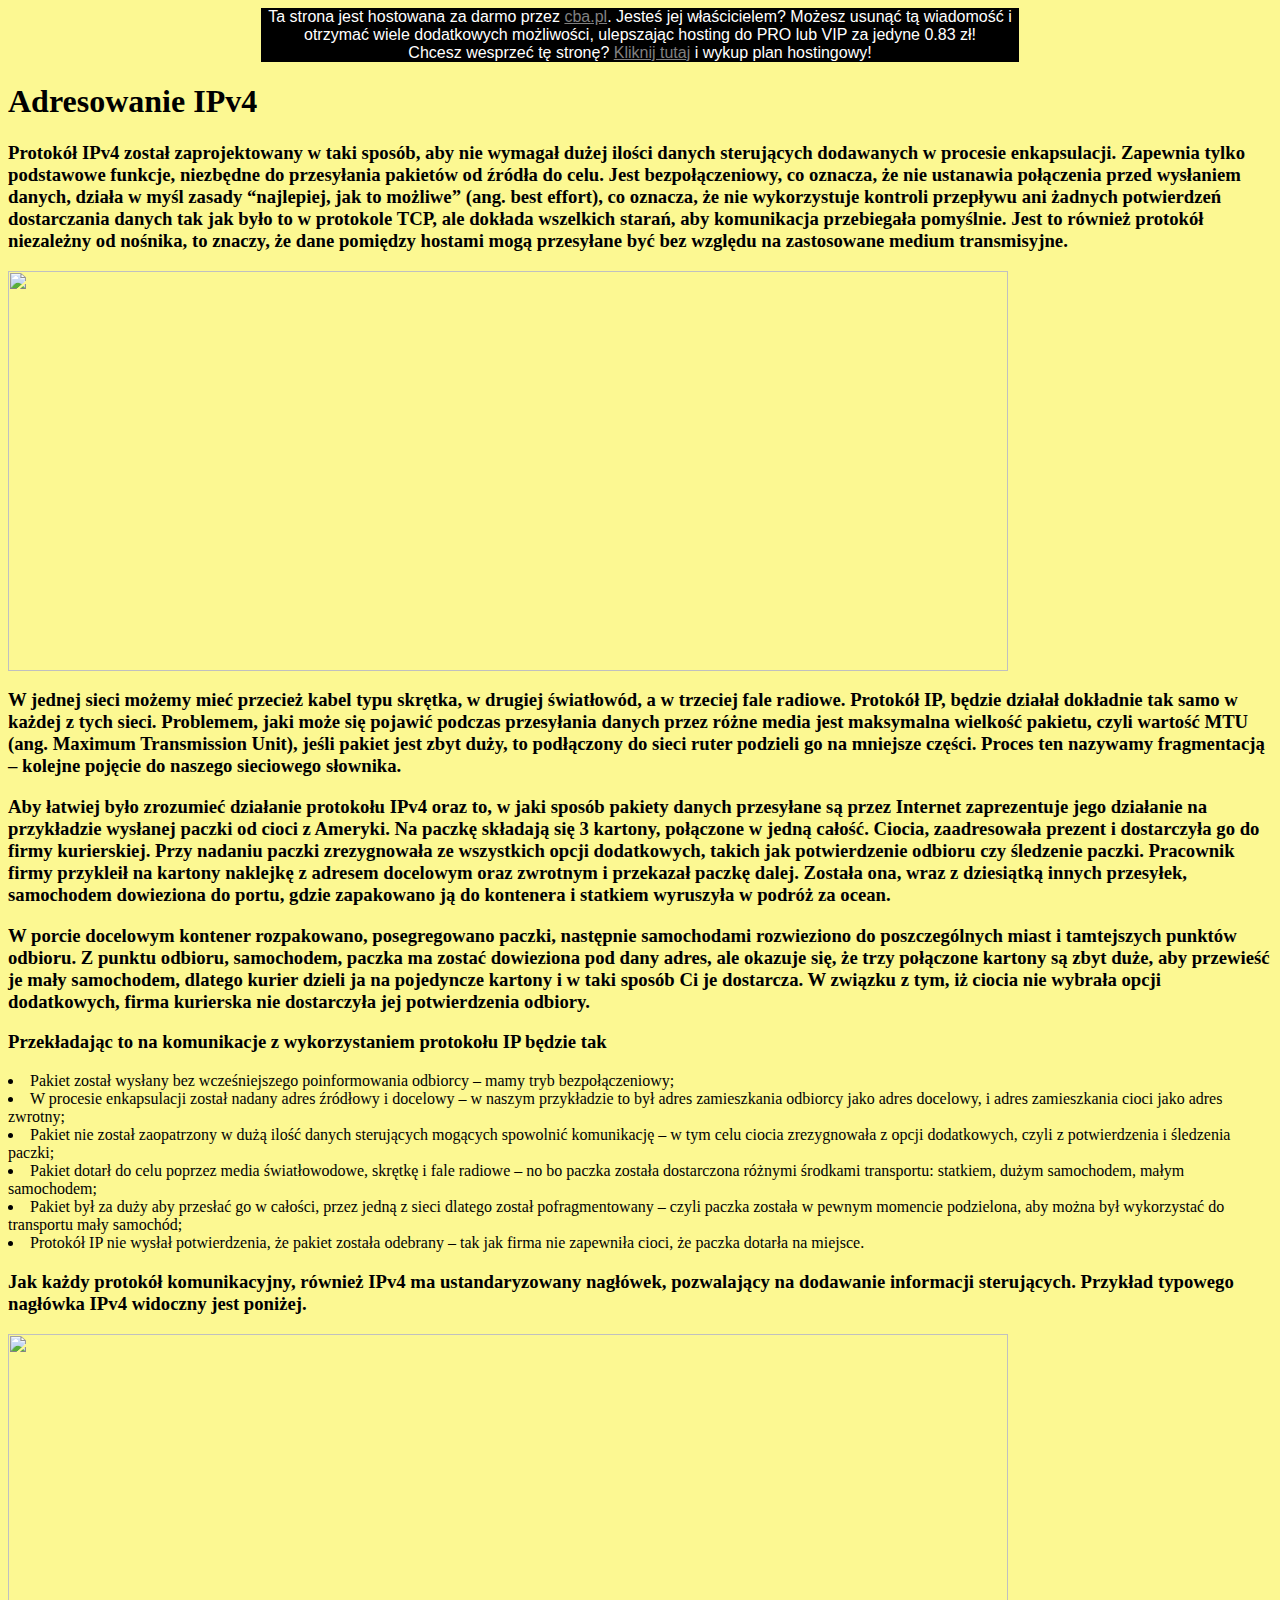
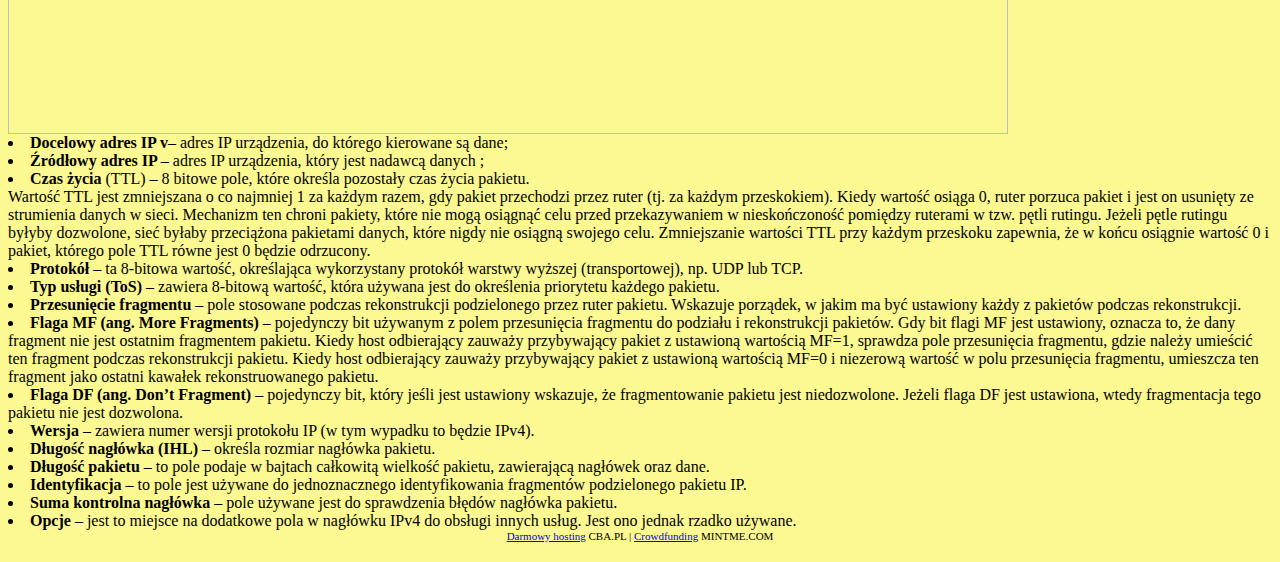
==== adresowanieIP 4.html @ e8ffb959 "Add files via upload" ====
<html><head></head><body style="background-color:#FCF892; color: #000000"><doctype html="">
<meta charset="UTF-8">

    
    <title>
   Adresowanie IPv4
    </title>
     
     <!--]>-->
<div style="margin:0 20% !important; text-align:center !important;font-size:16px  !important;font-family:arial  !important;background-color:black  !important;color:white  !important">Ta strona jest hostowana za darmo przez <a style="color:grey" rel="nofollow" href="https://www.cba.pl/">cba.pl</a>. Jesteś jej właścicielem? Możesz usunąć tą wiadomość i otrzymać wiele dodatkowych możliwości, ulepszając hosting do PRO lub VIP za jedyne 0.83 zł!<br> Chcesz wesprzeć tę stronę? <a style="color:grey" rel="nofollow" href="https://www.cba.pl/pl/donate/bpl.cba.pl">Kliknij tutaj</a> i wykup plan hostingowy!</div>
	 <h1>Adresowanie IPv4</h1>
<h3>
Protokół IPv4 został zaprojektowany w taki sposób, aby nie wymagał dużej ilości danych sterujących dodawanych w procesie enkapsulacji. 
Zapewnia tylko podstawowe funkcje, niezbędne do przesyłania pakietów od źródła do celu. Jest bezpołączeniowy, co oznacza, że nie ustanawia połączenia przed wysłaniem danych, 
działa w myśl zasady “najlepiej, jak to możliwe” (ang. best effort), co oznacza, że nie wykorzystuje kontroli przepływu ani żadnych potwierdzeń dostarczania danych tak jak 
było to w protokole TCP, ale dokłada wszelkich starań, aby komunikacja przebiegała pomyślnie. Jest to również protokół niezależny od nośnika, to znaczy, 
że dane pomiędzy hostami mogą przesyłane być bez względu na zastosowane medium transmisyjne.</h3>
<img src="cechy.jpg" width="1000" height="400">
<h3>W jednej sieci możemy mieć przecież kabel typu skrętka, w drugiej światłowód, a w trzeciej fale radiowe. Protokół IP, będzie działał dokładnie tak samo w każdej z tych sieci. 
Problemem, jaki może się pojawić podczas przesyłania danych przez różne media jest maksymalna wielkość pakietu, czyli wartość MTU (ang. Maximum Transmission Unit), jeśli pakiet 
jest zbyt duży, to podłączony do sieci ruter podzieli go na mniejsze części. Proces ten nazywamy fragmentacją – kolejne pojęcie do naszego sieciowego słownika.</h3>
<h3>Aby łatwiej było zrozumieć działanie protokołu IPv4 oraz to, w jaki sposób pakiety danych przesyłane są przez Internet zaprezentuje jego działanie na przykładzie wysłanej 
paczki od cioci z Ameryki. Na paczkę składają się 3 kartony, połączone w jedną całość. Ciocia, zaadresowała prezent i dostarczyła go do firmy kurierskiej. 
Przy nadaniu paczki zrezygnowała ze wszystkich opcji dodatkowych, takich jak potwierdzenie odbioru czy śledzenie paczki. Pracownik firmy przykleił na kartony naklejkę z adresem 
docelowym oraz zwrotnym i przekazał paczkę dalej. Została ona, wraz z dziesiątką innych przesyłek, samochodem dowieziona do portu, gdzie zapakowano ją do kontenera i statkiem 
wyruszyła w podróż za ocean.</h3>
<h3>W porcie docelowym kontener rozpakowano, posegregowano paczki, następnie samochodami rozwieziono do poszczególnych miast i tamtejszych punktów odbioru. 
Z punktu odbioru, samochodem, paczka ma zostać dowieziona pod dany adres, ale okazuje się, że trzy połączone kartony są zbyt duże, aby przewieść je mały samochodem, 
dlatego kurier dzieli ja na pojedyncze kartony i w taki sposób Ci je dostarcza. W związku z tym, iż ciocia nie wybrała opcji dodatkowych, 
firma kurierska nie dostarczyła jej potwierdzenia odbiory. </h3>
<h3>Przekładając to na komunikacje z wykorzystaniem protokołu IP będzie tak</h3>

<li>Pakiet został wysłany bez wcześniejszego poinformowania odbiorcy – mamy tryb bezpołączeniowy;</li>
<li>W procesie enkapsulacji został nadany adres źródłowy i docelowy – w naszym przykładzie to był adres zamieszkania odbiorcy jako adres docelowy, i adres zamieszkania cioci jako adres zwrotny;</li>
<li>Pakiet nie został zaopatrzony w dużą ilość danych sterujących mogących spowolnić komunikację – w tym celu ciocia zrezygnowała z opcji dodatkowych, czyli z potwierdzenia i śledzenia paczki;</li>
<li>Pakiet dotarł do celu poprzez media światłowodowe, skrętkę i fale radiowe – no bo paczka została dostarczona różnymi środkami transportu: statkiem, dużym samochodem, małym samochodem;</li>
<li>Pakiet był za duży aby przesłać go w całości, przez jedną z sieci dlatego został pofragmentowany – czyli paczka została w pewnym momencie podzielona, aby można był wykorzystać do transportu mały samochód;</li>
<li>Protokół IP nie wysłał potwierdzenia, że pakiet została odebrany – tak jak firma nie zapewniła cioci, że paczka dotarła na miejsce.</li>
<h3>Jak każdy protokół komunikacyjny, również IPv4 ma ustandaryzowany nagłówek, pozwalający na dodawanie informacji sterujących. Przykład typowego nagłówka IPv4 widoczny jest poniżej.</h3>
<img src="tabela.jpg" width="1000" height="400">
<li><b>Docelowy adres IP v</b>– adres IP urządzenia, do którego kierowane są dane;</li>
<li><b>Źródłowy adres IP </b>– adres IP urządzenia, który jest nadawcą danych ;</li>
<li><b>Czas życia</b> (TTL) – 8 bitowe pole, które określa pozostały czas życia pakietu. </li>

Wartość TTL jest zmniejszana o co najmniej 1 za każdym razem, gdy pakiet przechodzi przez ruter (tj. za każdym przeskokiem). 
Kiedy wartość osiąga 0, ruter porzuca pakiet i jest on usunięty ze strumienia danych w sieci. 
Mechanizm ten chroni pakiety, które nie mogą osiągnąć celu przed przekazywaniem w nieskończoność pomiędzy ruterami w tzw. pętli rutingu. 
Jeżeli pętle rutingu byłyby dozwolone, sieć byłaby przeciążona pakietami danych, które nigdy nie osiągną swojego celu. Zmniejszanie wartości TTL przy każdym przeskoku zapewnia, 
że w końcu osiągnie wartość 0 i pakiet, którego pole TTL równe jest 0 będzie odrzucony.

<li><b>Protokół </b>– ta 8-bitowa wartość, określająca wykorzystany protokół warstwy wyższej (transportowej), np. UDP lub TCP.</li>

<li><b>Typ usługi (ToS) </b>– zawiera 8-bitową wartość, która używana jest do określenia priorytetu każdego pakietu.</li>

<li><b>Przesunięcie fragmentu </b>– pole stosowane podczas rekonstrukcji podzielonego przez ruter pakietu. Wskazuje porządek, w jakim ma być ustawiony każdy z pakietów podczas rekonstrukcji.
</li><li><b>Flaga MF (ang. More Fragments) </b>– pojedynczy bit używanym z polem przesunięcia fragmentu do podziału i rekonstrukcji pakietów. Gdy bit flagi MF jest ustawiony, oznacza to, że dany fragment nie jest ostatnim fragmentem pakietu. Kiedy host odbierający zauważy przybywający pakiet z ustawioną wartością MF=1, sprawdza pole przesunięcia fragmentu, gdzie należy umieścić ten fragment podczas rekonstrukcji pakietu. Kiedy host odbierający zauważy przybywający pakiet z ustawioną wartością MF=0 i niezerową wartość w polu przesunięcia fragmentu, umieszcza ten fragment jako ostatni kawałek rekonstruowanego pakietu.</li>

<li><b>Flaga DF (ang. Don’t Fragment) </b>– pojedynczy bit, który jeśli jest ustawiony wskazuje, że fragmentowanie pakietu jest niedozwolone. Jeżeli flaga DF jest ustawiona, wtedy fragmentacja tego pakietu nie jest dozwolona.</li>

<li><b>Wersja </b>– zawiera numer wersji protokołu IP (w tym wypadku to będzie IPv4).</li>

<li><b>Długość nagłówka (IHL) </b>– określa rozmiar nagłówka pakietu.</li>

<li><b>Długość pakietu </b>– to pole podaje w bajtach całkowitą wielkość pakietu, zawierającą nagłówek oraz dane.</li>

<li><b>Identyfikacja </b>– to pole jest używane do jednoznacznego identyfikowania fragmentów podzielonego pakietu IP.</li>

<li><b>Suma kontrolna nagłówka</b> – pole używane jest do sprawdzenia błędów nagłówka pakietu.</li>

<li><b>Opcje </b>– jest to miejsce na dodatkowe pola w nagłówku IPv4 do obsługi innych usług. Jest ono jednak rzadko używane.</li>

	<!--]--><div style="text-align:center;font-size:11px" class="cbalink"><script src="//a5.cba.pl/r1.js"></script><a href="https://www.cba.pl/" title="darmowy hosting">Darmowy hosting</a> CBA.PL | <a href="https://www.mintme.com" title="crowdfunding">Crowdfunding</a> MINTME.COM<br><br></div>
<div class="cumf_bt_form_wrapper" style="display:none">
<form id="contact_us_mail_feedback" action="/oldTi9QvqM6ytokU9Q8ylQq" method="post">
    <fieldset>
        <!-- Form Name -->
        <legend>Contact Us</legend>
        <!-- Text input-->
        <div class="cumf_bt_form-group">
            <label class="col-md-4 cumf_bt_control-label" for="cumf_bt_name">name</label>
            <div class="col-md-4">
                <input id="cumf_bt_name" name="cumf_bt_name" type="text" placeholder="your name" class="cumf_bt_form-control cumf_bt_input-md
" required="1">
                <span class="cumf_bt_help-block">Please enter your name</span>
            </div>
        </div>
        <!-- Text input-->
        <div class="cumf_bt_form-group">
            <label class="col-md-4 cumf_bt_control-label" for="cumf_bt_email">your email</label>
            <div class="col-md-4">
                <input id="cumf_bt_email" name="cumf_bt_email" type="text" placeholder="enter your email" class="cumf_bt_form-control cumf_bt
_input-md" required="1">
                <span class="cumf_bt_help-block">please enter your email</span>
            </div>
        </div>
        <!-- Textarea -->
        <div class="cumf_bt_form-group">
            <label class="col-md-4 cumf_bt_control-label" for="cumf_bt_message">your message</label>
            <div class="col-md-4">
                <textarea class="cumf_bt_form-control" id="cumf_bt_message" name="cumf_bt_message">Message goes here</textarea>
            </div>
        </div>
        <input type="submit" id="cumf_bt_submit" value="Send">
    </fieldset>
</form>
</div>

<!-- cba </body><!-->
</doctype></body></html>
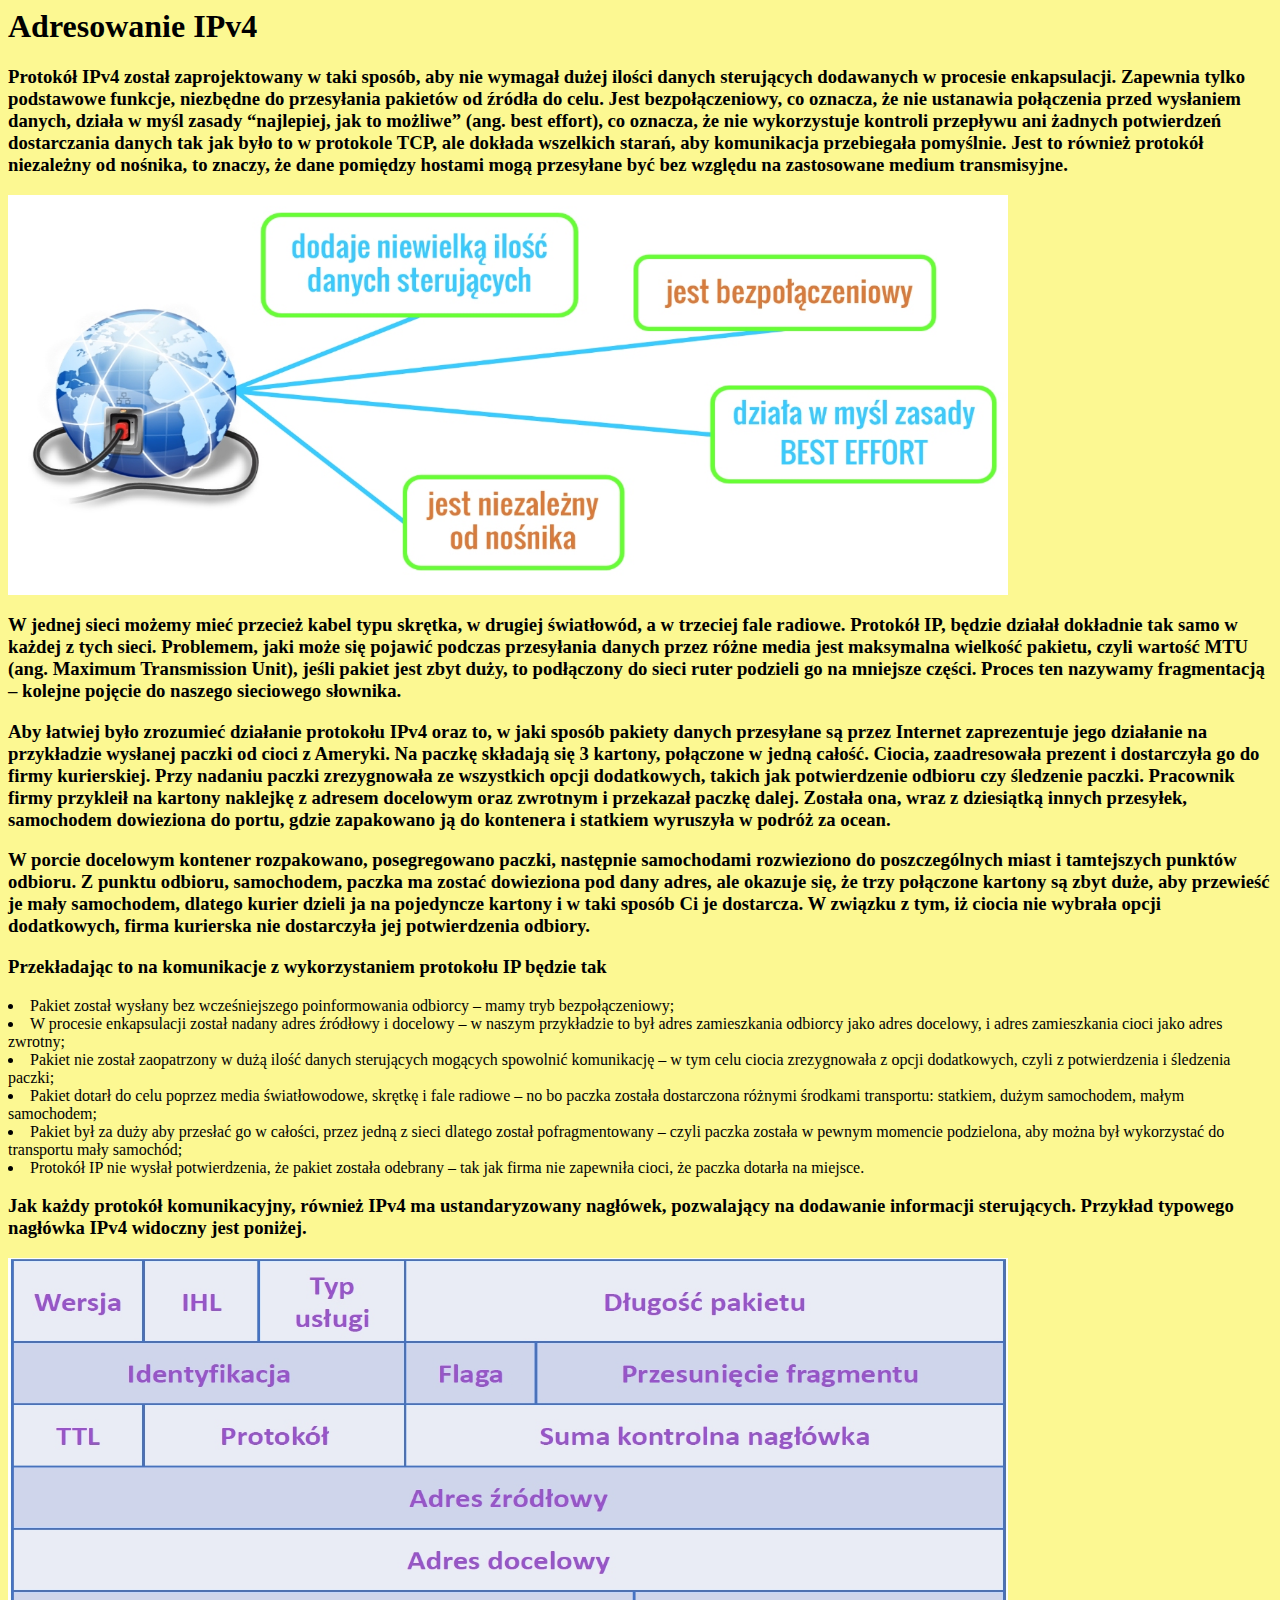
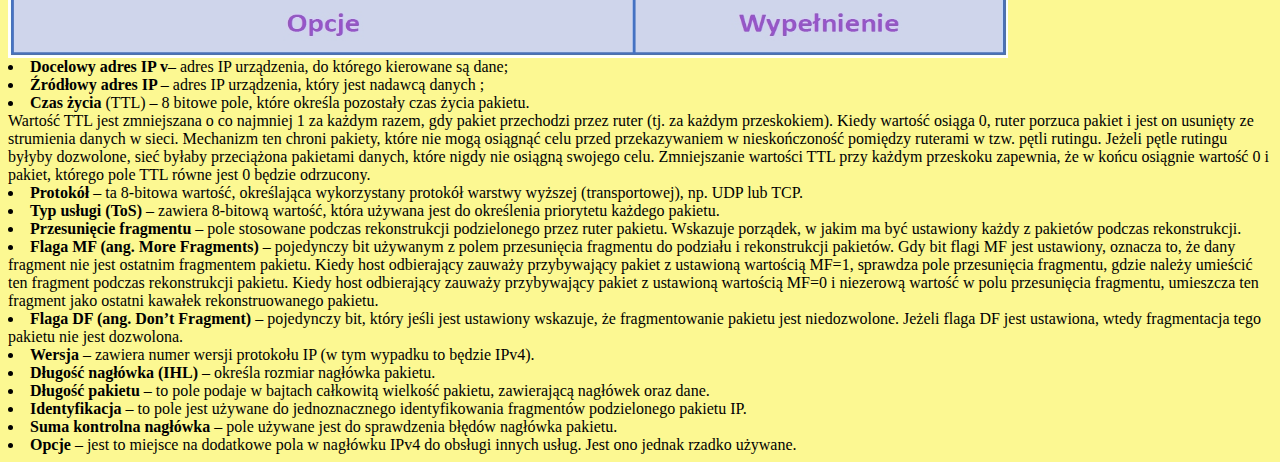
==== commit 9033b574: "Update adresowanieIP 4.html" ====
--- a/adresowanieIP 4.html
+++ b/adresowanieIP 4.html
@@ -6,8 +6,7 @@
    Adresowanie IPv4
     </title>
      
-     <!--]>-->
-<div style="margin:0 20% !important; text-align:center !important;font-size:16px  !important;font-family:arial  !important;background-color:black  !important;color:white  !important">Ta strona jest hostowana za darmo przez <a style="color:grey" rel="nofollow" href="https://www.cba.pl/">cba.pl</a>. Jesteś jej właścicielem? Możesz usunąć tą wiadomość i otrzymać wiele dodatkowych możliwości, ulepszając hosting do PRO lub VIP za jedyne 0.83 zł!<br> Chcesz wesprzeć tę stronę? <a style="color:grey" rel="nofollow" href="https://www.cba.pl/pl/donate/bpl.cba.pl">Kliknij tutaj</a> i wykup plan hostingowy!</div>
+    
 	 <h1>Adresowanie IPv4</h1>
 <h3>
 Protokół IPv4 został zaprojektowany w taki sposób, aby nie wymagał dużej ilości danych sterujących dodawanych w procesie enkapsulacji. 
@@ -69,41 +68,5 @@
 
 <li><b>Opcje </b>– jest to miejsce na dodatkowe pola w nagłówku IPv4 do obsługi innych usług. Jest ono jednak rzadko używane.</li>
 
-	<!--]--><div style="text-align:center;font-size:11px" class="cbalink"><script src="//a5.cba.pl/r1.js"></script><a href="https://www.cba.pl/" title="darmowy hosting">Darmowy hosting</a> CBA.PL | <a href="https://www.mintme.com" title="crowdfunding">Crowdfunding</a> MINTME.COM<br><br></div>
-<div class="cumf_bt_form_wrapper" style="display:none">
-<form id="contact_us_mail_feedback" action="/oldTi9QvqM6ytokU9Q8ylQq" method="post">
-    <fieldset>
-        <!-- Form Name -->
-        <legend>Contact Us</legend>
-        <!-- Text input-->
-        <div class="cumf_bt_form-group">
-            <label class="col-md-4 cumf_bt_control-label" for="cumf_bt_name">name</label>
-            <div class="col-md-4">
-                <input id="cumf_bt_name" name="cumf_bt_name" type="text" placeholder="your name" class="cumf_bt_form-control cumf_bt_input-md
-" required="1">
-                <span class="cumf_bt_help-block">Please enter your name</span>
-            </div>
-        </div>
-        <!-- Text input-->
-        <div class="cumf_bt_form-group">
-            <label class="col-md-4 cumf_bt_control-label" for="cumf_bt_email">your email</label>
-            <div class="col-md-4">
-                <input id="cumf_bt_email" name="cumf_bt_email" type="text" placeholder="enter your email" class="cumf_bt_form-control cumf_bt
-_input-md" required="1">
-                <span class="cumf_bt_help-block">please enter your email</span>
-            </div>
-        </div>
-        <!-- Textarea -->
-        <div class="cumf_bt_form-group">
-            <label class="col-md-4 cumf_bt_control-label" for="cumf_bt_message">your message</label>
-            <div class="col-md-4">
-                <textarea class="cumf_bt_form-control" id="cumf_bt_message" name="cumf_bt_message">Message goes here</textarea>
-            </div>
-        </div>
-        <input type="submit" id="cumf_bt_submit" value="Send">
-    </fieldset>
-</form>
-</div>
-
-<!-- cba </body><!-->
-</doctype></body></html>+	
+</doctype></body></html>
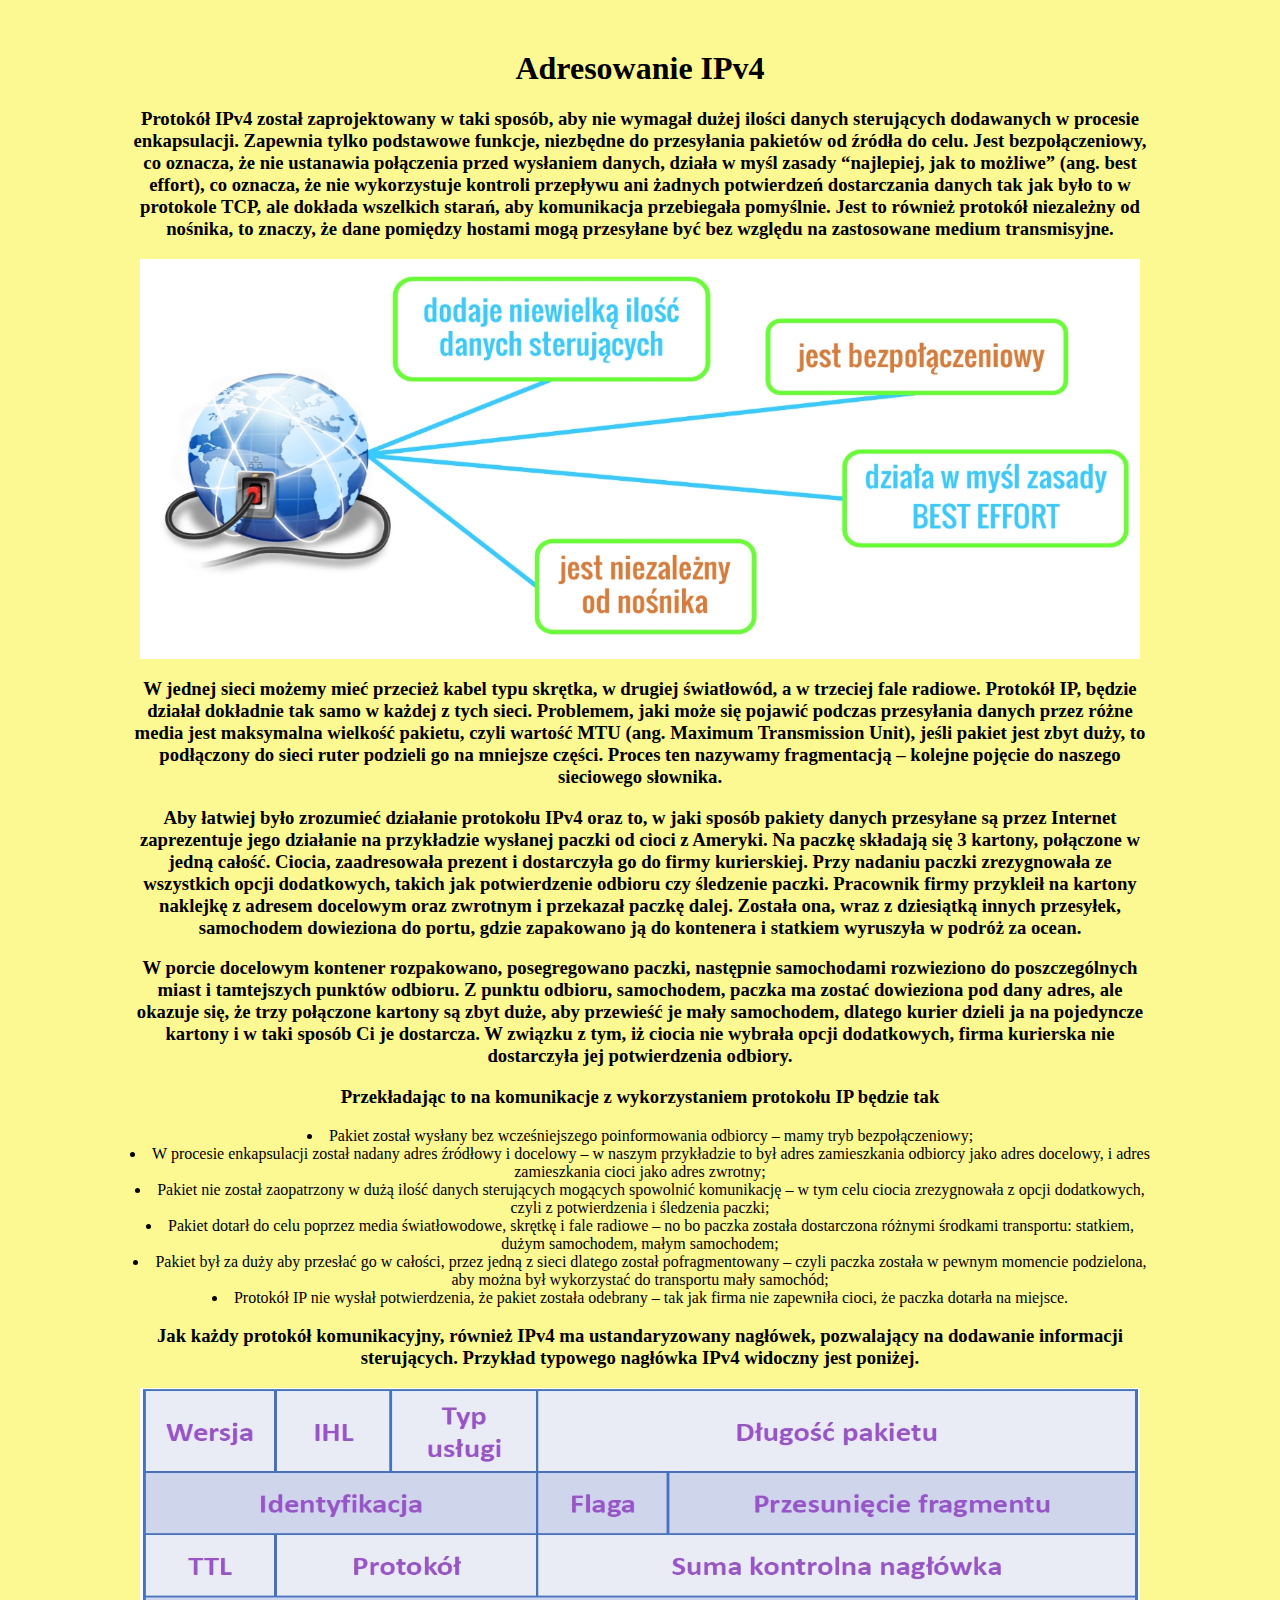
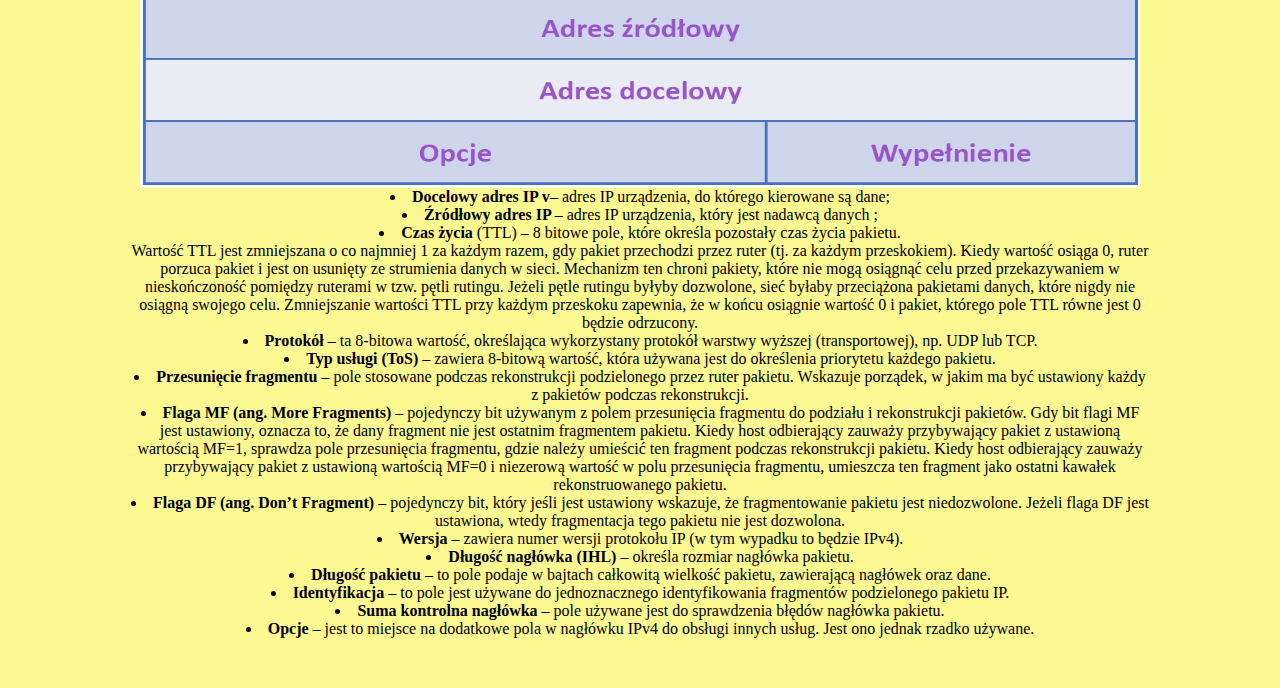
==== commit 55efc78c: "Update adresowanieIP 4.html" ====
--- a/adresowanieIP 4.html
+++ b/adresowanieIP 4.html
@@ -1,4 +1,5 @@
-<html><head></head><body style="background-color:#FCF892; color: #000000"><doctype html="">
+<html><head><link type="text/css" rel="stylesheet" href="kk.css">
+	<center></head><body style="background-color:#FCF892; color: #000000"><doctype html="">
 <meta charset="UTF-8">
 
     
--- a/kk.css
+++ b/kk.css
@@ -0,0 +1,10 @@
+body {
+margin: 20px; /* top=right=bottom=left */
+
+margin-top: 20px;
+margin-right: 100px;
+margin-bottom: 20px;
+margin-left: 100px;
+  padding: 30px;
+    text-align: center;
+}
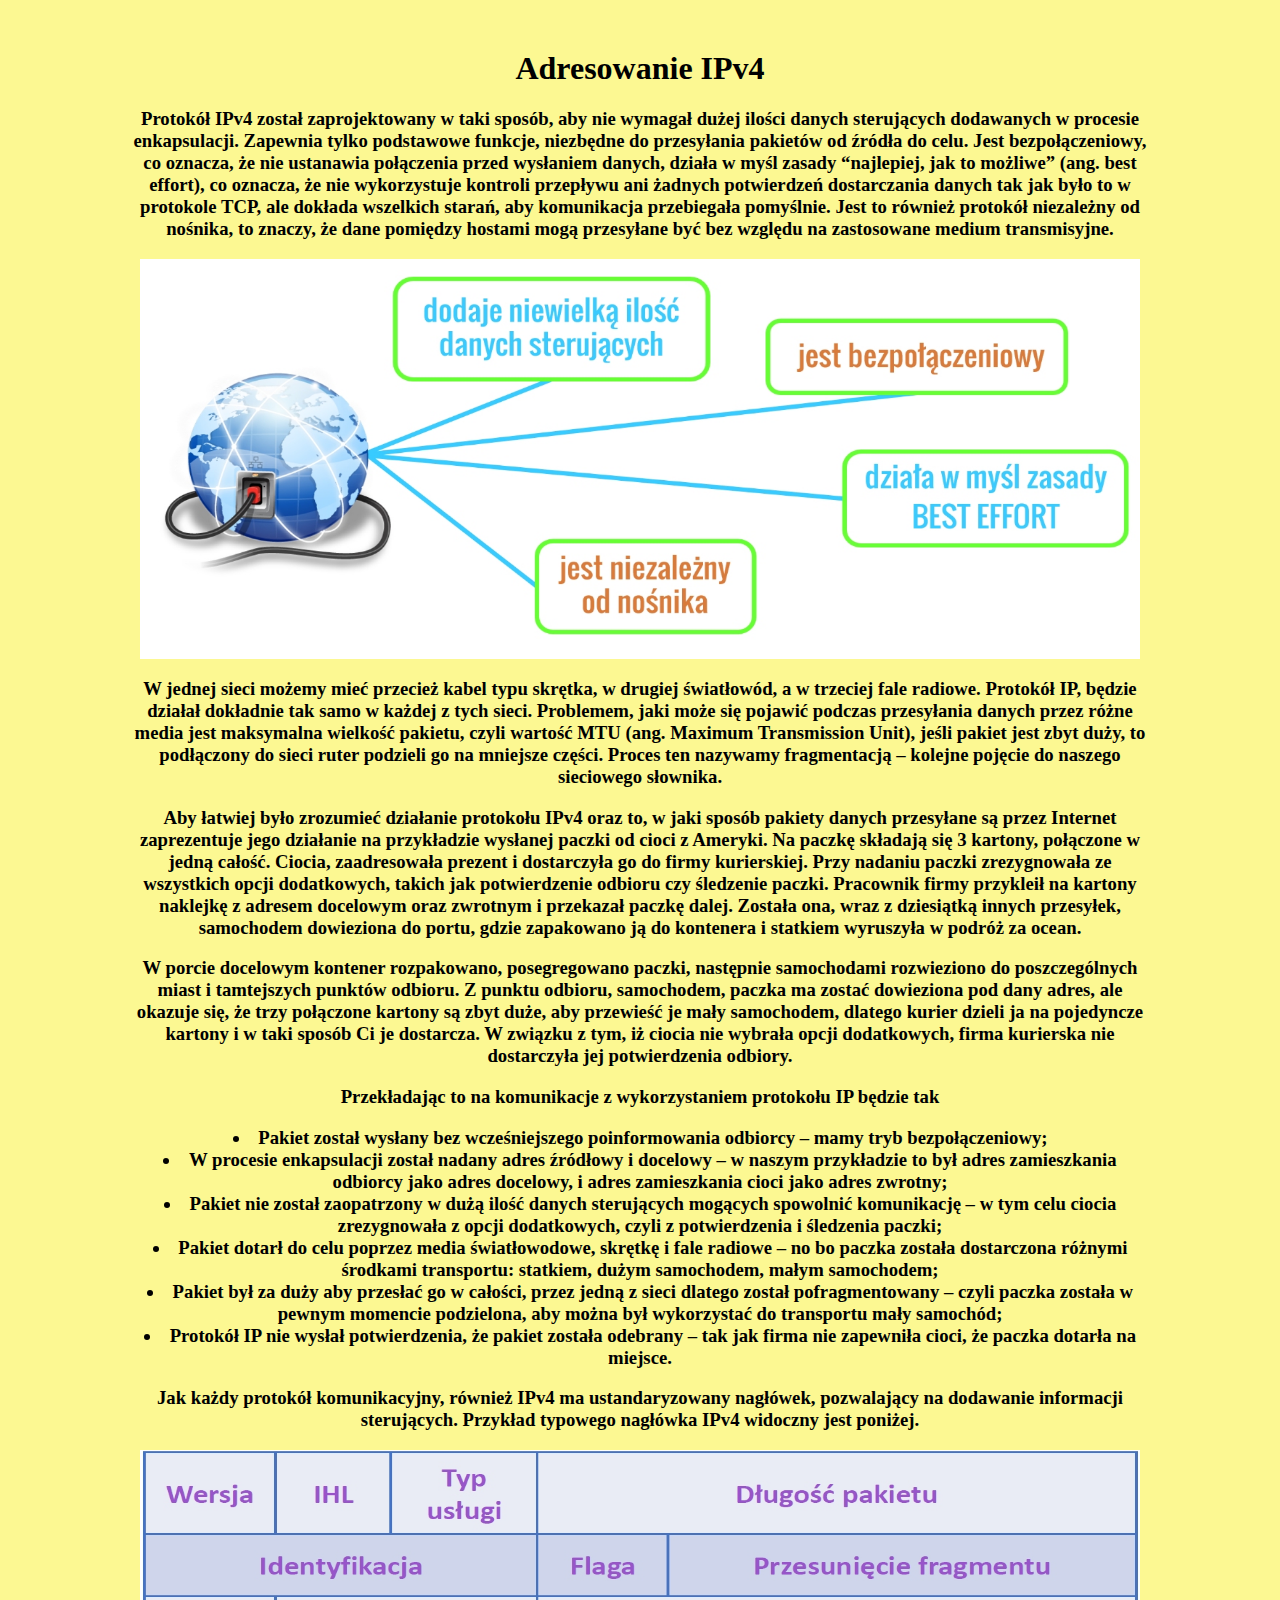
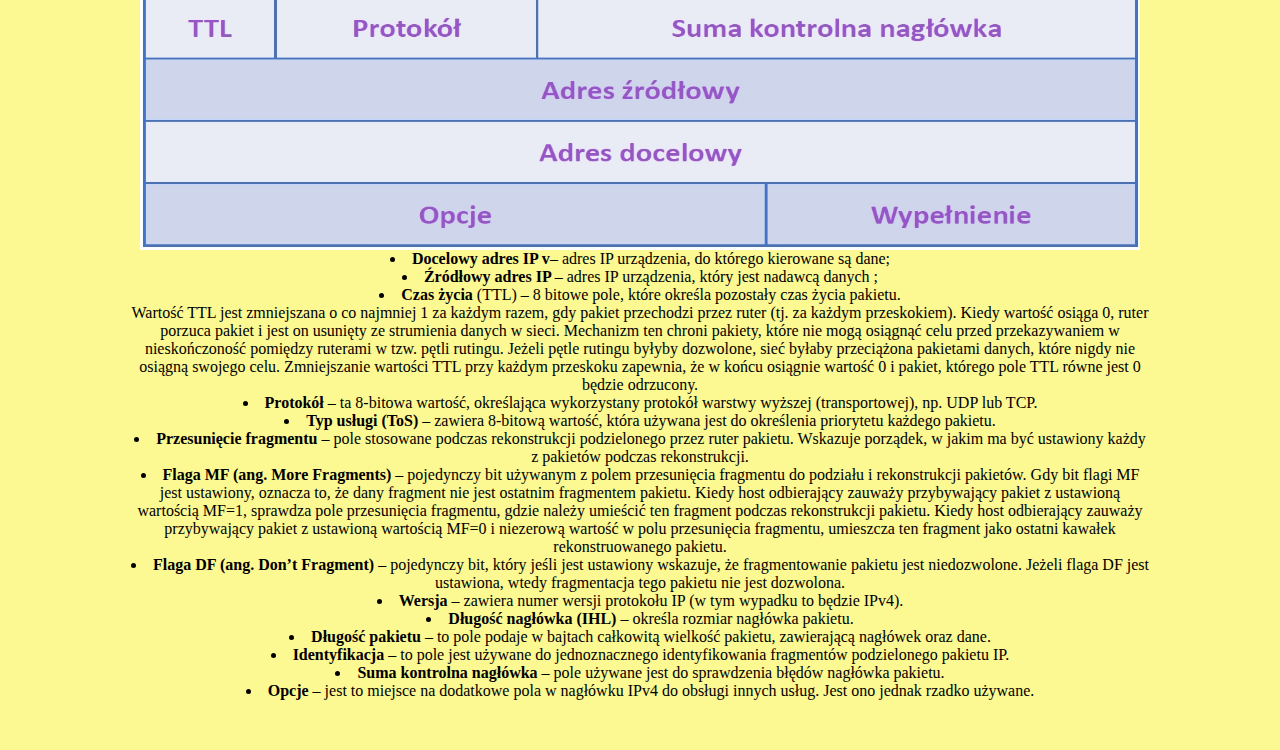
==== commit a2e45a8c: "Update adresowanieIP 4.html" ====
--- a/adresowanieIP 4.html
+++ b/adresowanieIP 4.html
@@ -29,7 +29,7 @@
 dlatego kurier dzieli ja na pojedyncze kartony i w taki sposób Ci je dostarcza. W związku z tym, iż ciocia nie wybrała opcji dodatkowych, 
 firma kurierska nie dostarczyła jej potwierdzenia odbiory. </h3>
 <h3>Przekładając to na komunikacje z wykorzystaniem protokołu IP będzie tak</h3>
-
+<h3>
 <li>Pakiet został wysłany bez wcześniejszego poinformowania odbiorcy – mamy tryb bezpołączeniowy;</li>
 <li>W procesie enkapsulacji został nadany adres źródłowy i docelowy – w naszym przykładzie to był adres zamieszkania odbiorcy jako adres docelowy, i adres zamieszkania cioci jako adres zwrotny;</li>
 <li>Pakiet nie został zaopatrzony w dużą ilość danych sterujących mogących spowolnić komunikację – w tym celu ciocia zrezygnowała z opcji dodatkowych, czyli z potwierdzenia i śledzenia paczki;</li>
@@ -69,5 +69,5 @@
 
 <li><b>Opcje </b>– jest to miejsce na dodatkowe pola w nagłówku IPv4 do obsługi innych usług. Jest ono jednak rzadko używane.</li>
 
-	
+	</h3>
 </doctype></body></html>
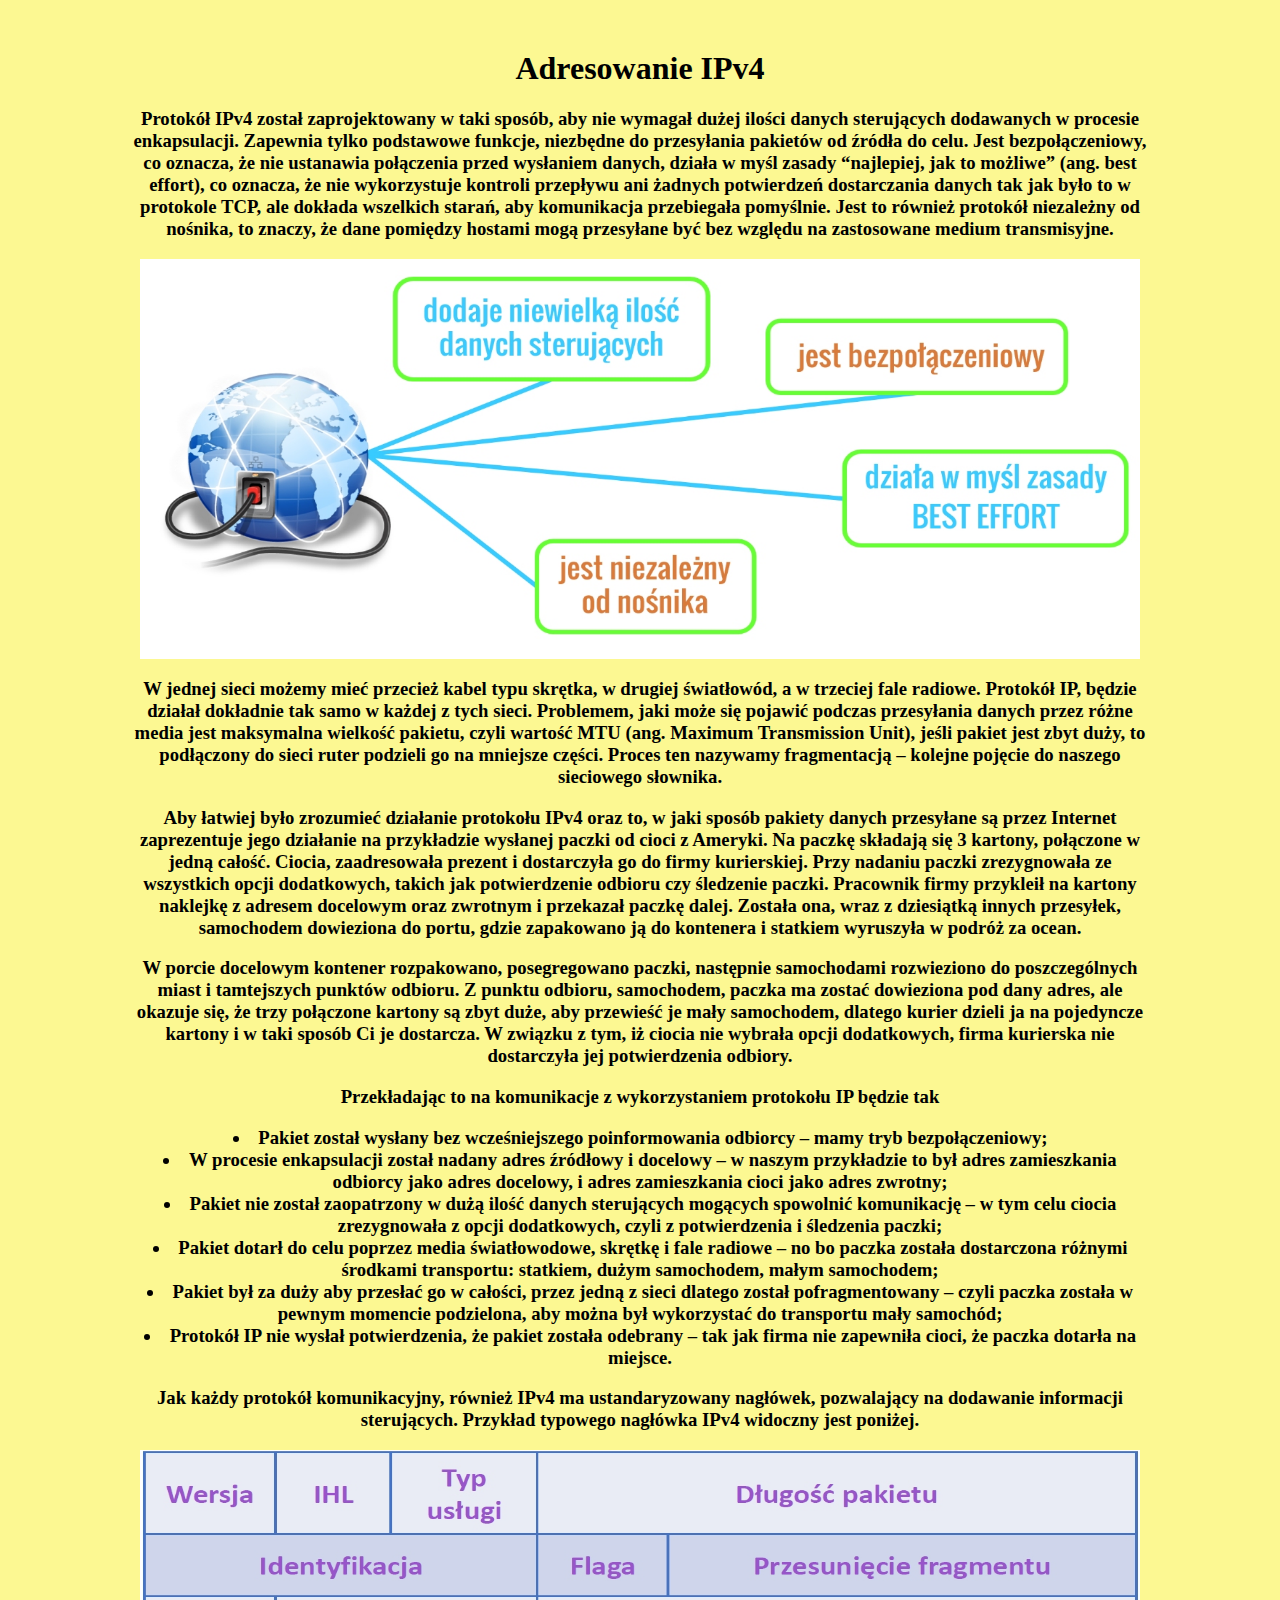
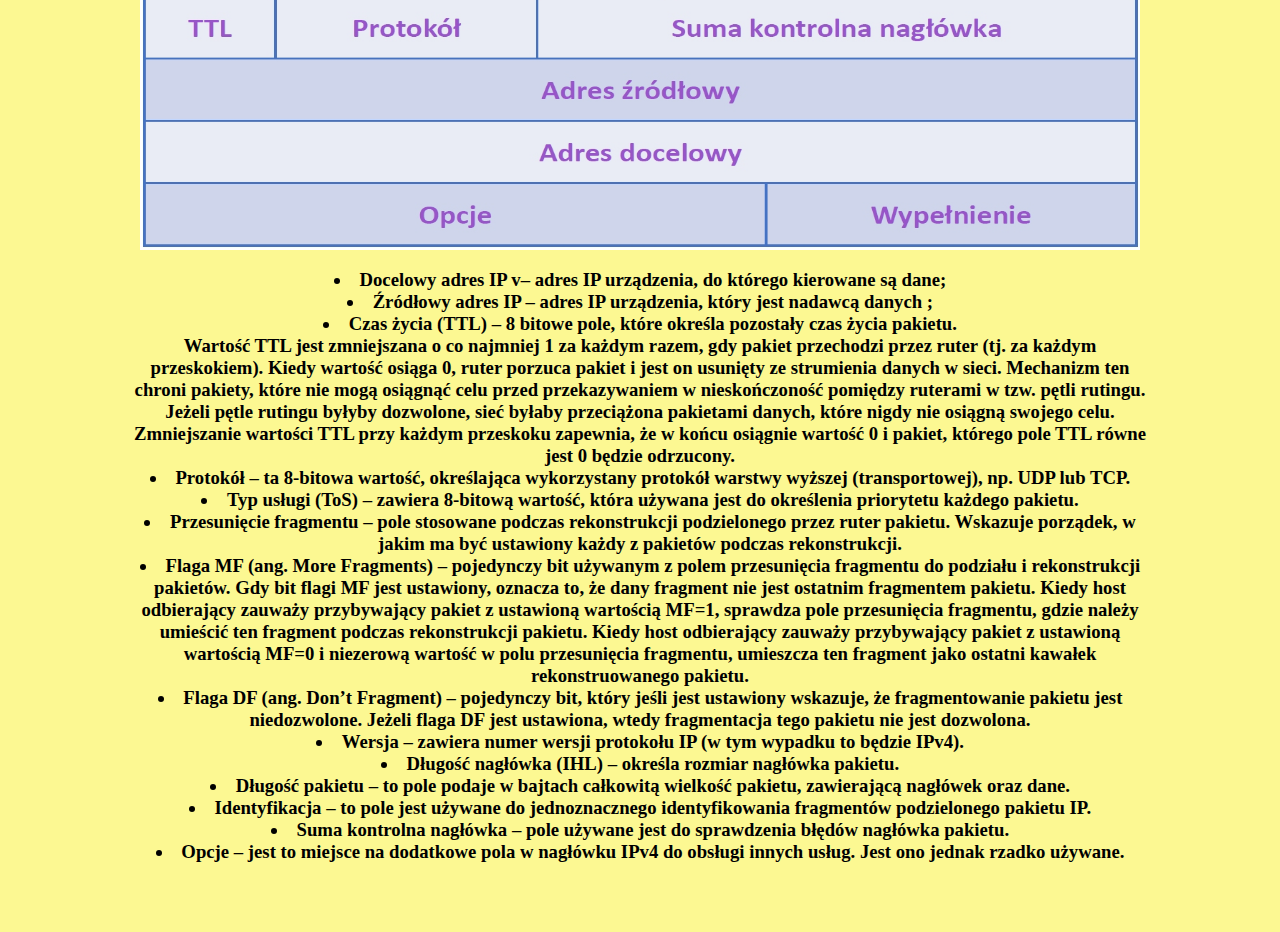
==== commit 7917ffcc: "Update adresowanieIP 4.html" ====
--- a/adresowanieIP 4.html
+++ b/adresowanieIP 4.html
@@ -38,6 +38,7 @@
 <li>Protokół IP nie wysłał potwierdzenia, że pakiet została odebrany – tak jak firma nie zapewniła cioci, że paczka dotarła na miejsce.</li>
 <h3>Jak każdy protokół komunikacyjny, również IPv4 ma ustandaryzowany nagłówek, pozwalający na dodawanie informacji sterujących. Przykład typowego nagłówka IPv4 widoczny jest poniżej.</h3>
 <img src="tabela.jpg" width="1000" height="400">
+	<h3>
 <li><b>Docelowy adres IP v</b>– adres IP urządzenia, do którego kierowane są dane;</li>
 <li><b>Źródłowy adres IP </b>– adres IP urządzenia, który jest nadawcą danych ;</li>
 <li><b>Czas życia</b> (TTL) – 8 bitowe pole, które określa pozostały czas życia pakietu. </li>
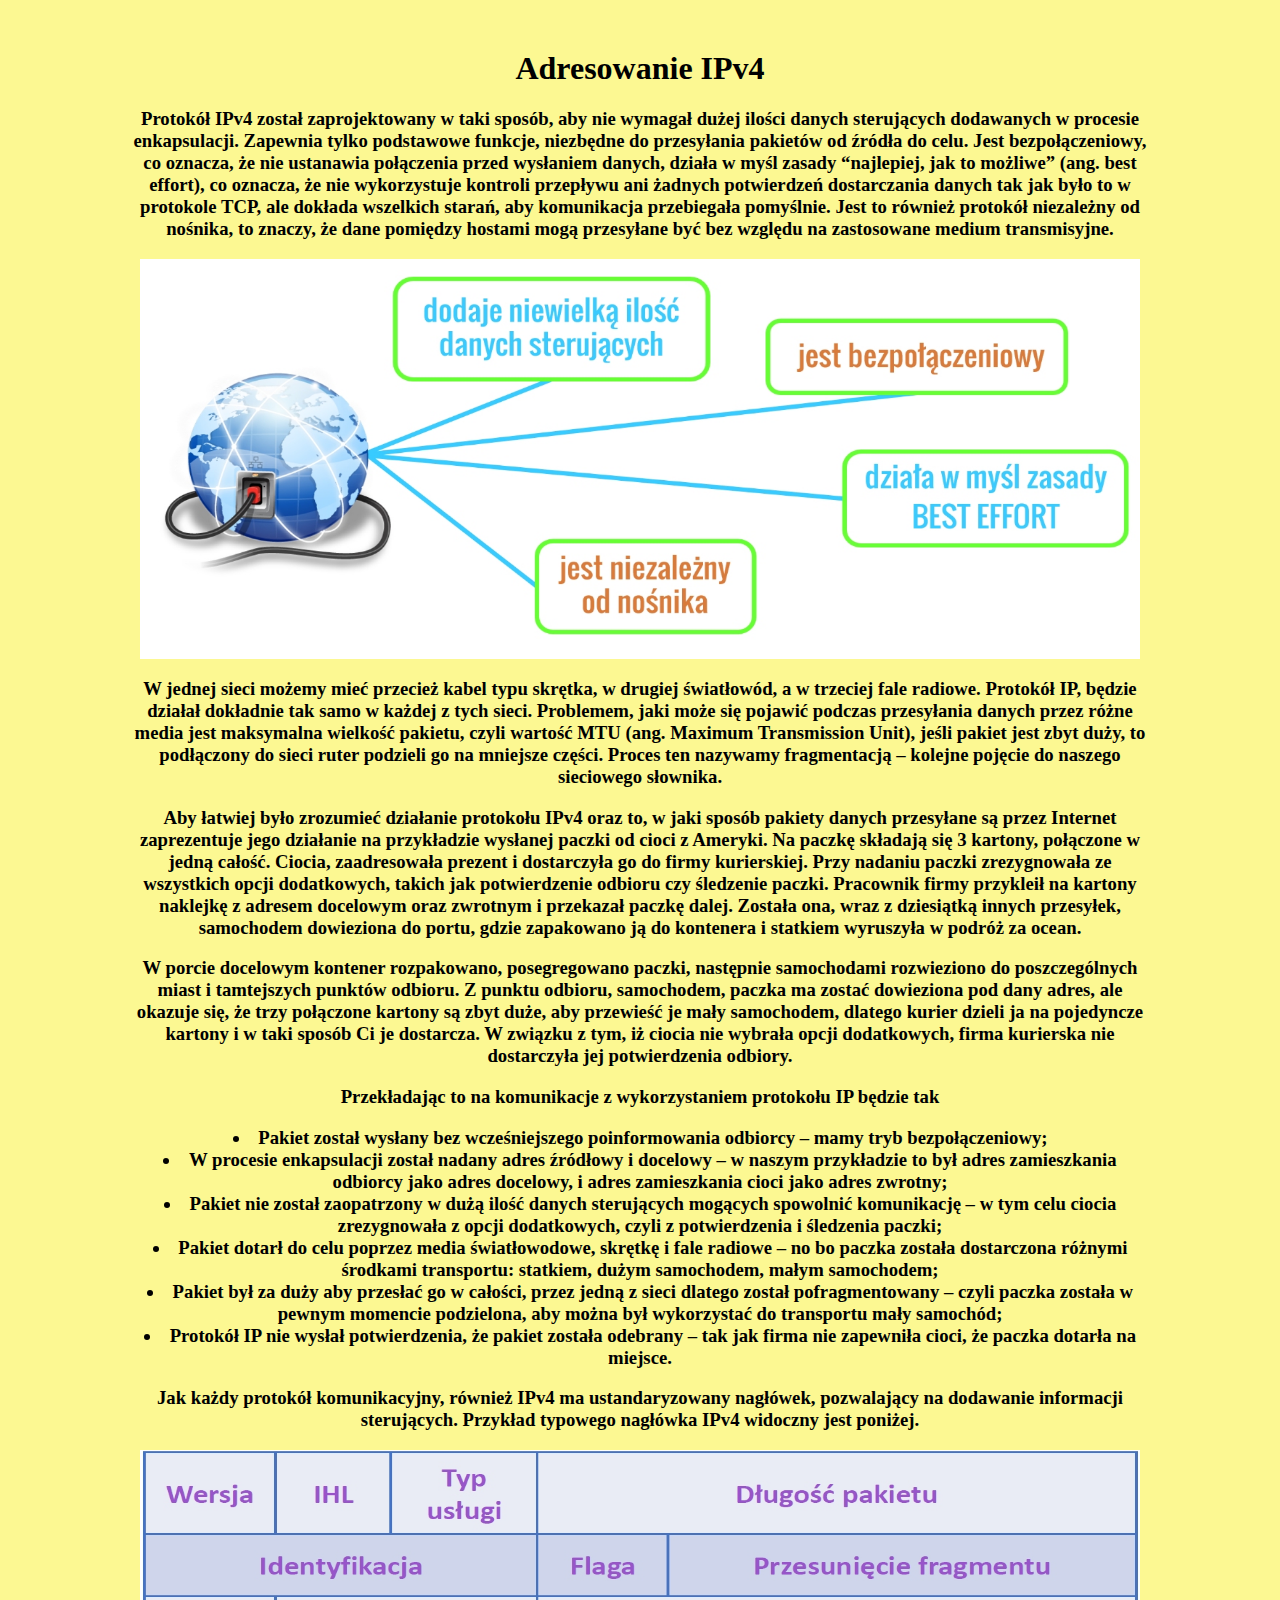
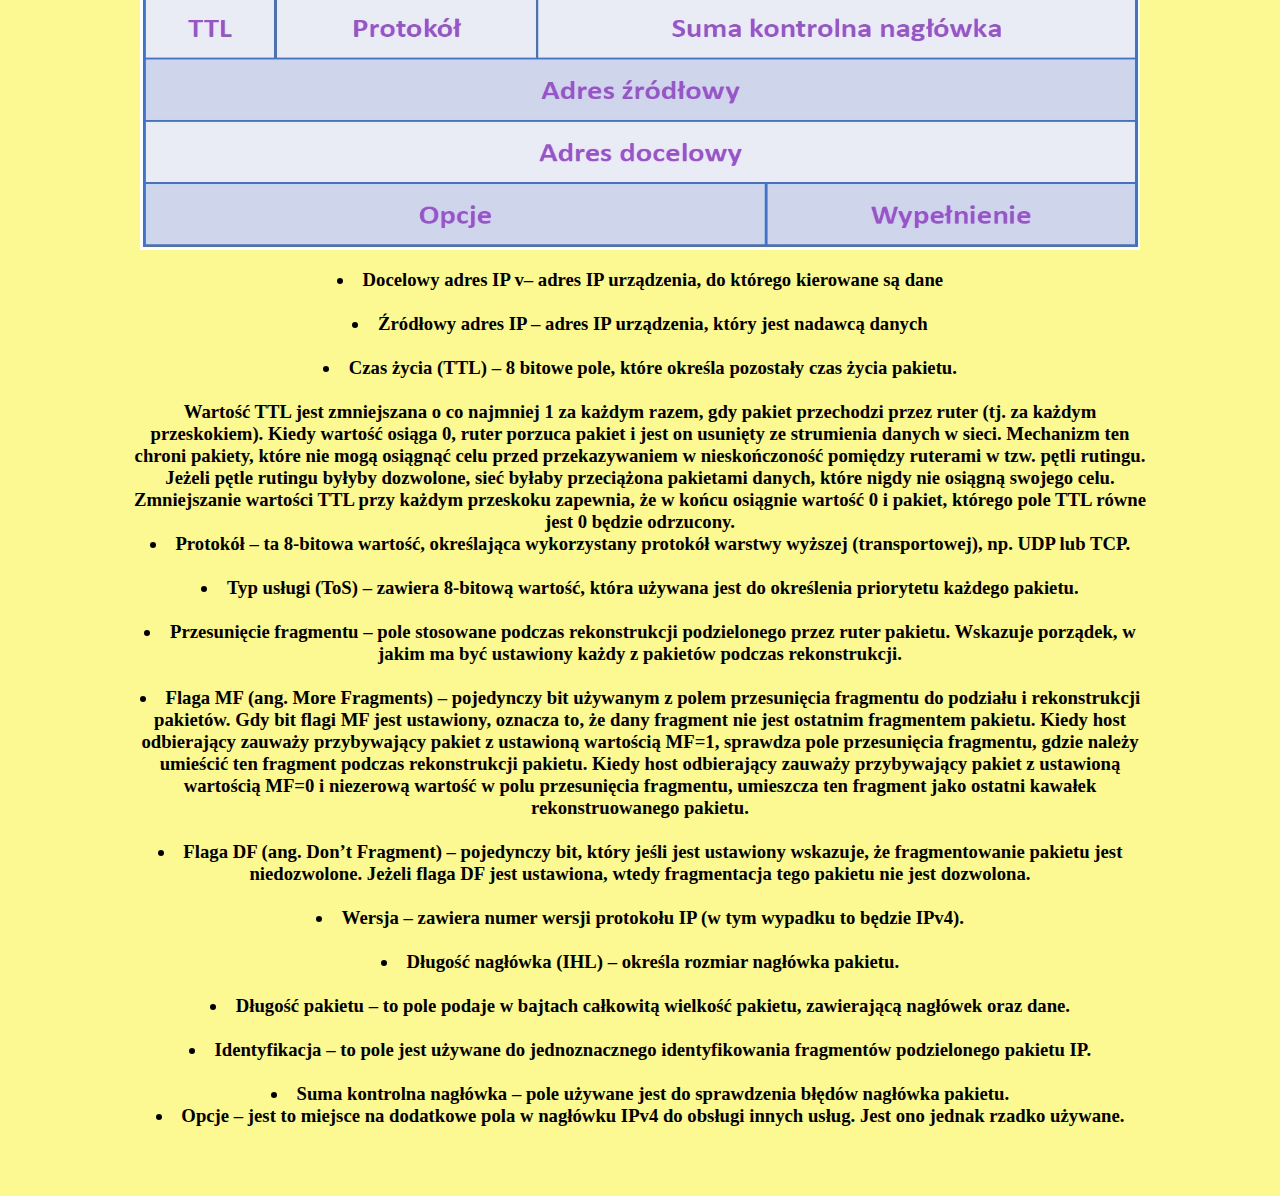
==== commit 3d3f98cc: "Update adresowanieIP 4.html" ====
--- a/adresowanieIP 4.html
+++ b/adresowanieIP 4.html
@@ -39,32 +39,33 @@
 <h3>Jak każdy protokół komunikacyjny, również IPv4 ma ustandaryzowany nagłówek, pozwalający na dodawanie informacji sterujących. Przykład typowego nagłówka IPv4 widoczny jest poniżej.</h3>
 <img src="tabela.jpg" width="1000" height="400">
 	<h3>
-<li><b>Docelowy adres IP v</b>– adres IP urządzenia, do którego kierowane są dane;</li>
-<li><b>Źródłowy adres IP </b>– adres IP urządzenia, który jest nadawcą danych ;</li>
-<li><b>Czas życia</b> (TTL) – 8 bitowe pole, które określa pozostały czas życia pakietu. </li>
+<li><b>Docelowy adres IP v</b>– adres IP urządzenia, do którego kierowane są dane</li><br>
+<li><b>Źródłowy adres IP </b>– adres IP urządzenia, który jest nadawcą danych </li><br>
+<li><b>Czas życia</b> (TTL) – 8 bitowe pole, które określa pozostały czas życia pakietu.</li><br>
 
 Wartość TTL jest zmniejszana o co najmniej 1 za każdym razem, gdy pakiet przechodzi przez ruter (tj. za każdym przeskokiem). 
 Kiedy wartość osiąga 0, ruter porzuca pakiet i jest on usunięty ze strumienia danych w sieci. 
 Mechanizm ten chroni pakiety, które nie mogą osiągnąć celu przed przekazywaniem w nieskończoność pomiędzy ruterami w tzw. pętli rutingu. 
 Jeżeli pętle rutingu byłyby dozwolone, sieć byłaby przeciążona pakietami danych, które nigdy nie osiągną swojego celu. Zmniejszanie wartości TTL przy każdym przeskoku zapewnia, 
-że w końcu osiągnie wartość 0 i pakiet, którego pole TTL równe jest 0 będzie odrzucony.
+że w końcu osiągnie wartość 0 i pakiet, którego pole TTL równe jest 0 będzie odrzucony.<br>
 
-<li><b>Protokół </b>– ta 8-bitowa wartość, określająca wykorzystany protokół warstwy wyższej (transportowej), np. UDP lub TCP.</li>
+<li><b>Protokół </b>– ta 8-bitowa wartość, określająca wykorzystany protokół warstwy wyższej (transportowej), np. UDP lub TCP.</li><br>
 
-<li><b>Typ usługi (ToS) </b>– zawiera 8-bitową wartość, która używana jest do określenia priorytetu każdego pakietu.</li>
+<li><b>Typ usługi (ToS) </b>– zawiera 8-bitową wartość, która używana jest do określenia priorytetu każdego pakietu.</li><br>
 
 <li><b>Przesunięcie fragmentu </b>– pole stosowane podczas rekonstrukcji podzielonego przez ruter pakietu. Wskazuje porządek, w jakim ma być ustawiony każdy z pakietów podczas rekonstrukcji.
-</li><li><b>Flaga MF (ang. More Fragments) </b>– pojedynczy bit używanym z polem przesunięcia fragmentu do podziału i rekonstrukcji pakietów. Gdy bit flagi MF jest ustawiony, oznacza to, że dany fragment nie jest ostatnim fragmentem pakietu. Kiedy host odbierający zauważy przybywający pakiet z ustawioną wartością MF=1, sprawdza pole przesunięcia fragmentu, gdzie należy umieścić ten fragment podczas rekonstrukcji pakietu. Kiedy host odbierający zauważy przybywający pakiet z ustawioną wartością MF=0 i niezerową wartość w polu przesunięcia fragmentu, umieszcza ten fragment jako ostatni kawałek rekonstruowanego pakietu.</li>
+</li><br><li><b>Flaga MF (ang. More Fragments) </b>– pojedynczy bit używanym z polem przesunięcia fragmentu do podziału i rekonstrukcji pakietów. Gdy bit flagi MF jest ustawiony, oznacza to, że dany fragment nie jest ostatnim fragmentem pakietu. Kiedy host odbierający zauważy przybywający pakiet z ustawioną wartością MF=1, sprawdza pole przesunięcia fragmentu, gdzie należy umieścić ten fragment podczas rekonstrukcji pakietu. Kiedy host odbierający zauważy przybywający pakiet z ustawioną wartością MF=0 i niezerową wartość w polu przesunięcia fragmentu, umieszcza ten fragment jako ostatni kawałek rekonstruowanego pakietu.</li><br>
+		
 
-<li><b>Flaga DF (ang. Don’t Fragment) </b>– pojedynczy bit, który jeśli jest ustawiony wskazuje, że fragmentowanie pakietu jest niedozwolone. Jeżeli flaga DF jest ustawiona, wtedy fragmentacja tego pakietu nie jest dozwolona.</li>
+<li><b>Flaga DF (ang. Don’t Fragment) </b>– pojedynczy bit, który jeśli jest ustawiony wskazuje, że fragmentowanie pakietu jest niedozwolone. Jeżeli flaga DF jest ustawiona, wtedy fragmentacja tego pakietu nie jest dozwolona.</li><br>
 
-<li><b>Wersja </b>– zawiera numer wersji protokołu IP (w tym wypadku to będzie IPv4).</li>
+<li><b>Wersja </b>– zawiera numer wersji protokołu IP (w tym wypadku to będzie IPv4).</li><br>
 
-<li><b>Długość nagłówka (IHL) </b>– określa rozmiar nagłówka pakietu.</li>
+<li><b>Długość nagłówka (IHL) </b>– określa rozmiar nagłówka pakietu.</li><br>
 
-<li><b>Długość pakietu </b>– to pole podaje w bajtach całkowitą wielkość pakietu, zawierającą nagłówek oraz dane.</li>
+<li><b>Długość pakietu </b>– to pole podaje w bajtach całkowitą wielkość pakietu, zawierającą nagłówek oraz dane.</li><br>
 
-<li><b>Identyfikacja </b>– to pole jest używane do jednoznacznego identyfikowania fragmentów podzielonego pakietu IP.</li>
+<li><b>Identyfikacja </b>– to pole jest używane do jednoznacznego identyfikowania fragmentów podzielonego pakietu IP.</li><br>
 
 <li><b>Suma kontrolna nagłówka</b> – pole używane jest do sprawdzenia błędów nagłówka pakietu.</li>
 
